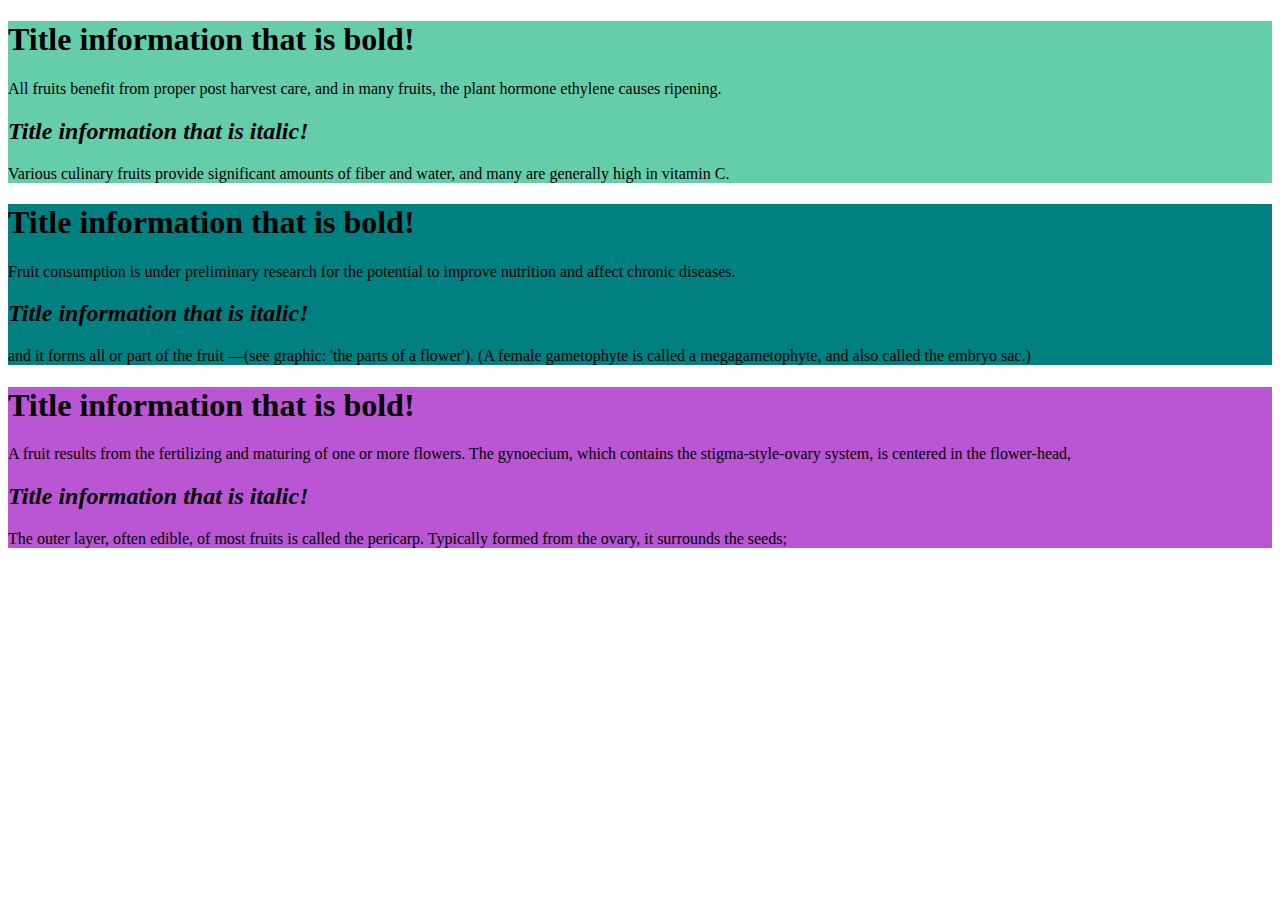
==== index.html @ 2a8416a3 "Adding week 2s index file" ====
<!DOCTYPE html>
<html>

	<head>
	</head>

	<body>
		<!-- This div is for one block! -->
		<div style="background-color: mediumaquamarine;">	
		<h1> <b>Title information that is bold!</b> 
		</h1>
			<p>
				All fruits benefit from proper post harvest care, and in many fruits, the plant hormone ethylene causes ripening. 
			</p>

		<h2> <i>Title information that is italic!</i>

		</h2>
			<p>
		Various culinary fruits provide significant amounts of fiber and water, and many are generally high in vitamin C.
			</p>
		</div>

		<!-- This div is for two block! -->
		<div style="background-color: teal;">	
		<h1> <b>Title information that is bold!</b> 
		</h1>
			<p>
Fruit consumption is under preliminary research for the potential to improve nutrition and affect chronic diseases.
			</p>

		<h2> <i>Title information that is italic!</i>

		</h2>
			<p>
		and it forms all or part of the fruit —(see graphic: 'the parts of a flower'). (A female gametophyte is called a megagametophyte, and also called the embryo sac.) 
			</p>
		</div>

		<!-- This div is for three block! -->
		<div style="background-color: mediumorchid;">	
		<h1> <b>Title information that is bold!</b> 
		</h1>
			<p>
				A fruit results from the fertilizing and maturing of one or more flowers. The gynoecium, which contains the stigma-style-ovary system, is centered in the flower-head, 
			</p>

		<h2> <i>Title information that is italic!</i>

		</h2>
			<p>
		The outer layer, often edible, of most fruits is called the pericarp. Typically formed from the ovary, it surrounds the seeds; 

			</p>
		</div>

	</body>

</html>
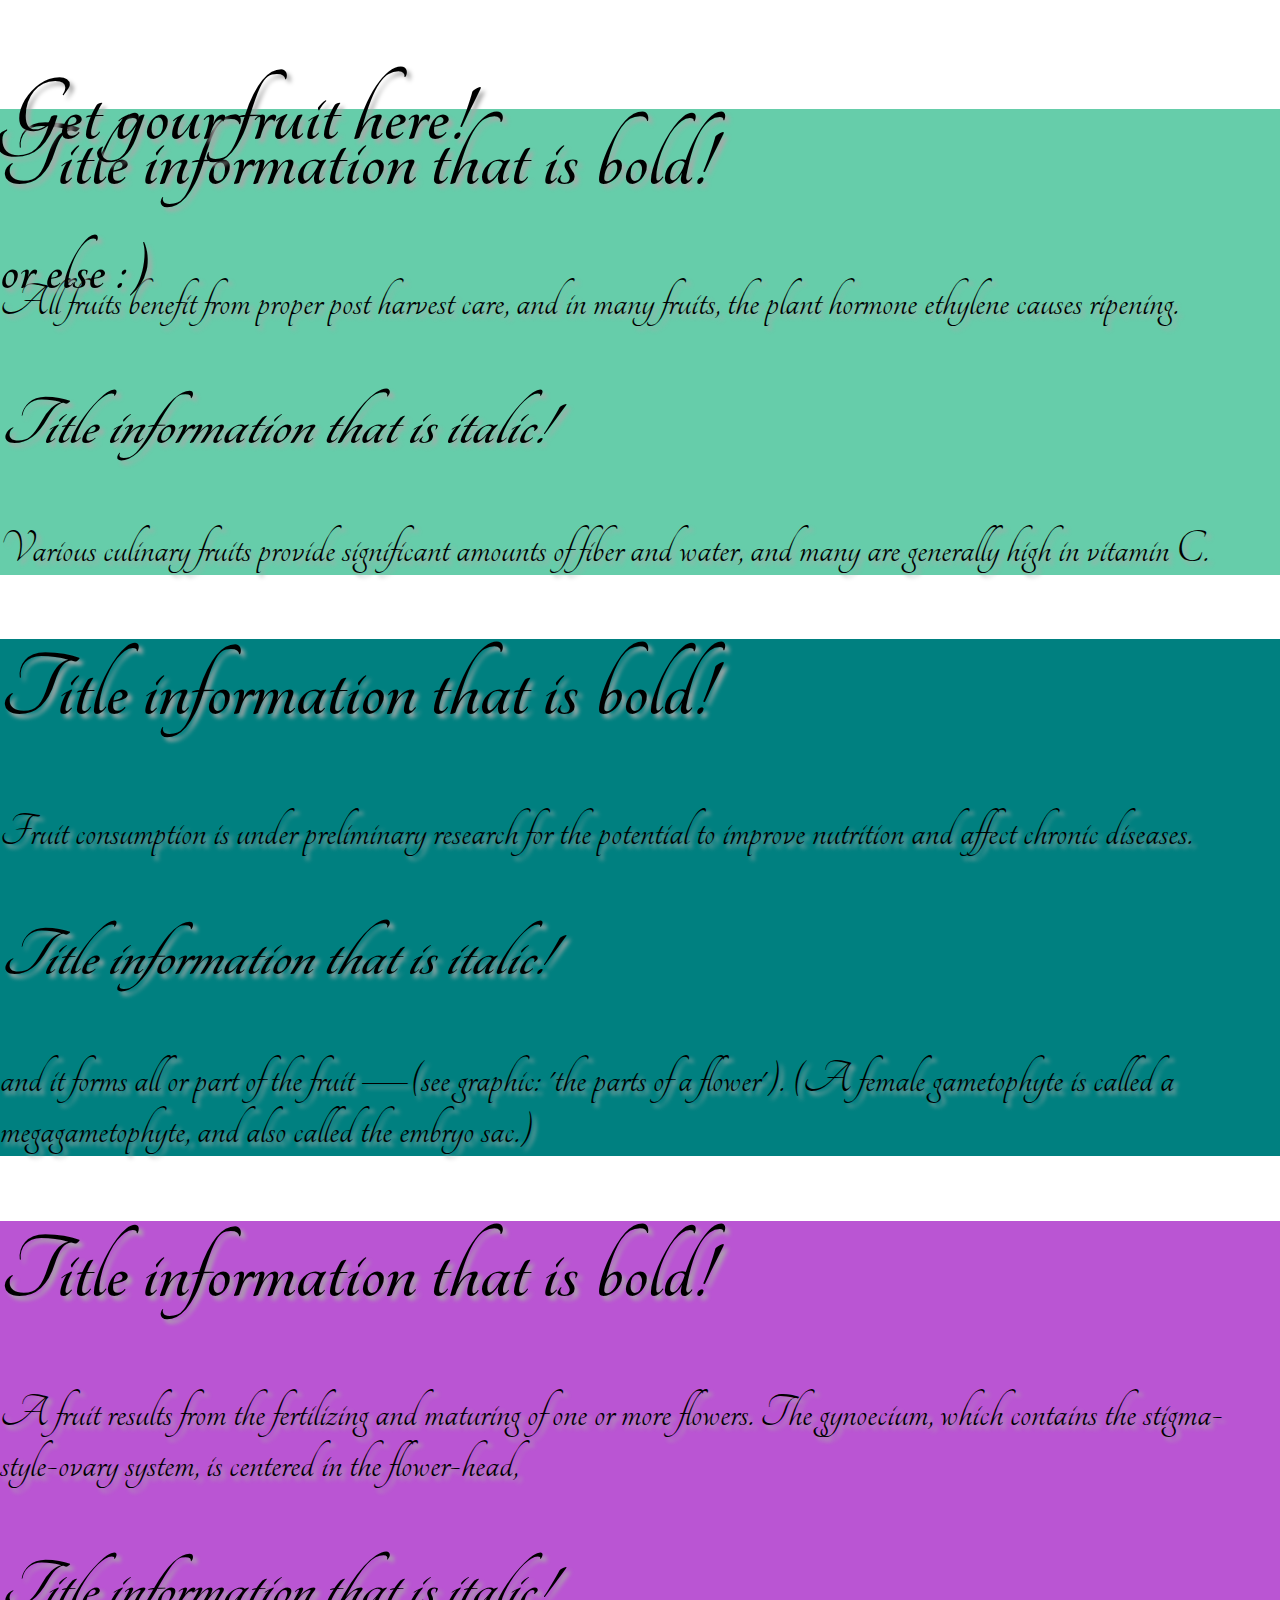
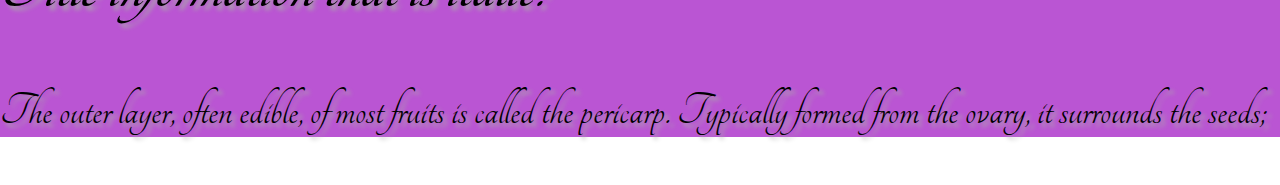
==== commit b4ae500b: "week 6" ====
--- a/index.html
+++ b/index.html
@@ -1,11 +1,27 @@
-<!DOCTYPE html>
-<html>
+<!DOCTYPE html><html lang="en"><head>
+    <script src="p5.js"></script>
+    <script src="p5.sound.min.js"></script>
+    <link rel="stylesheet" type="text/css" href="style.css">
+    <meta charset="utf-8">
+    <link rel="stylesheet" href="https://fonts.googleapis.com/css?family=Tangerine">
+    
+    <style>
+      body {
+        font-family: 'Tangerine', serif;
+        font-size: 48px;
+      }
+    </style>
+    
 
-	<head>
-	</head>
 
-	<body>
-		<!-- This div is for one block! -->
+  </head><body>
+     
+    <script src="sketch.js"></script>
+    <header> 
+      <h1> Get your fruit here! </h1>
+        <h2> or else :) </h2> 
+      <div id="canvasDiv" <="" div="">
+      <!-- This div is for one block! -->
 		<div style="background-color: mediumaquamarine;">	
 		<h1> <b>Title information that is bold!</b> 
 		</h1>
@@ -54,6 +70,8 @@
 			</p>
 		</div>
 
-	</body>
+	
+    
+  
 
-</html>+</div></header></body></html>--- a/style.css
+++ b/style.css
@@ -0,0 +1,24 @@
+html, body {
+  margin: 0;
+  padding: 0;
+  font-family: 'Tangerine', serif;
+  font-size: 48px;
+  text-shadow: 4px 4px 4px #aaa;
+
+}
+#canvasDiv {
+  display: block;
+  overflow: hidden;
+  position: absolute;
+  top: 0;
+  right: 0;
+  z-index:-1;
+  height:bottom%;
+  width: 100%;
+  float: left;
+  margin-top: 45px;
+
+  
+  
+  
+}
